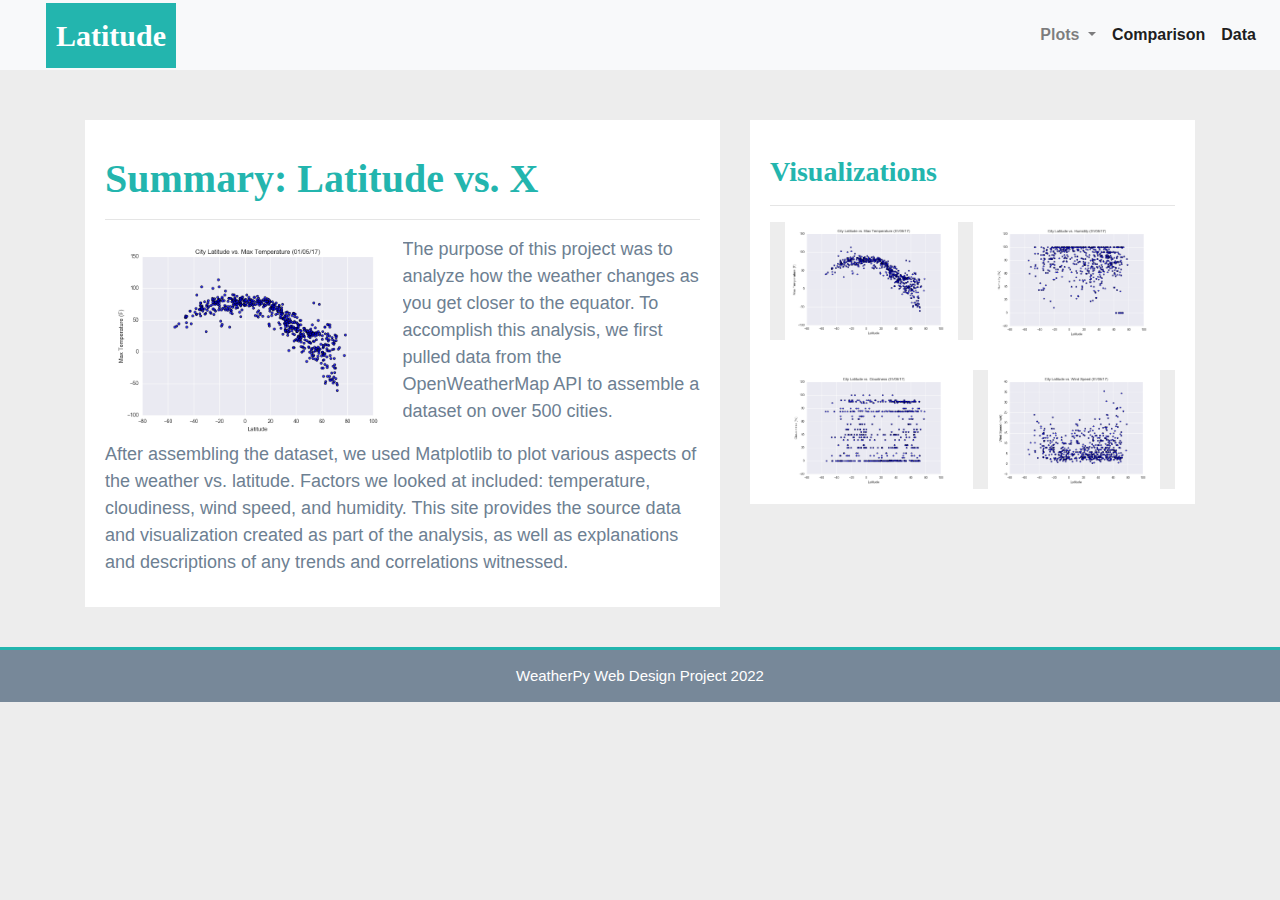
==== HTML _Project (2) (5)/HTML _Project/index.html @ 522b6b40 "upload index file" ====
<!DOCTYPE html>
<html lang="en-us">

<head>
  <meta charset="UTF-8">
  <meta http-equiv="X-UA-Compatible" content="IE=edge">
  <title>Latitude Summary Landing page</title>

  <!-- To ensure proper rendering and touch zooming -->
  <meta name="viewport" content="width=device-width, initial-scale=1">
  <!-- Bootstrap CSS -->
  <link rel="stylesheet" href="https://stackpath.bootstrapcdn.com/bootstrap/4.5.2/css/bootstrap.min.css" integrity="sha384-JcKb8q3iqJ61gNV9KGb8thSsNjpSL0n8PARn9HuZOnIxN0hoP+VmmDGMN5t9UJ0Z" crossorigin="anonymous">
  <!-- stylesheet -->
  <link rel="stylesheet" type="text/css" medida="screen" href="css/style.css">
</head>

<body>
  <div class="navigation">
	<nav class="navbar navbar-expand-lg navbar-light bg-light">
      
        <a class="navbar-brand" href="#" style="background-color: #23B5AE;">Latitude</a>
		<button class="navbar-toggler" type="button" data-toggle="collapse" data-target="#navbarNavDropdown" aria-expanded="false" aria-controls="navbarDropDown" aria-label="Toggle navigation">
			<span class="navbar-toggler-icon"></span>
		</button> 
				
				<div class="collapse navbar-collapse " id="navbarNavDropdown">
					<ul class="navbar-nav ml-auto">
						<li class="nav-item dropdown">
							<a class="nav-link dropdown-toggle" href="#" id="navbarDropdownMenuLink" data-toggle="dropdown" aria-haspopup="true" aria-expanded="false">
								Plots
							</a>
							<div class="dropdown-menu" aria-labelledby="navbarDropdownMenuLink">
								<a class="dropdown-item" href="max_temperature.html">Max Temperature</a>
								<a class="dropdown-item" href="humidity.html">Humidity</a>
								<a class="dropdown-item" href="cloudiness.html">Cloudiness</a>
								<a class="dropdown-item" href="wind_speed.html">Wind Speed</a>
						   </div> 
						</li>

					    <li class="nav-item active">
							<a class="nav-link" href="comparison.html">Comparison</a>
					    </li>
					    <li class="nav-item active">
							<a class="nav-link" href="data.html">Data</a>
				   	    </li>
					</ul>
        		</div>
	
	</nav>
  </div>	
			
		<div class="container">	
			<div class="row">
				<div class="col-lg-7 col-md-12">
					<div class="box">
						<h1 class="title">Summary: Latitude vs. X</h1>
						<hr class="light">
						<img alt="Max Temperature Graph" src="assets/images/Fig1.png" class="visualization rounded float-left">
						<p>The purpose of this project was to analyze how the weather changes as you get closer to the equator. To accomplish this analysis, we first pulled data from the OpenWeatherMap API to assemble a dataset on over 500 cities.</p>
    					<p>After assembling the dataset, we used Matplotlib to plot various aspects of the weather vs. latitude. Factors we looked at included: temperature, cloudiness, wind speed, and humidity. This site provides the source data and visualization created as part of the analysis, as well as explanations and descriptions of any trends and correlations witnessed.</p>
					</div>
					
				</div>
				<div class="col-lg-5 col-md-12">
					<div class="box">
						<h3 class="title">Visualizations</h3>
						<hr class="light">
						<div class="container">
							<div class="row" style="padding-bottom: 30px;">
								<div class="col-6 temp">
                                    
									<a href="max_temperature.html"><img alt="Max Temperature Graph" src="assets/images/Fig1.png" class="image-fluid"></a>
                                    

								</div>
								
								<div class="col-6 humidity-wobble">
									<a href="humidity.html"><img alt="Humidity Graph" src="assets/images/Fig2.png" class="image-fluid"></a>
								</div>
								
							</div>
							<div class="row">
								<div class="col-6 humidity-wobble">
									<a href="cloudiness.html"><img alt="Cloudiness Graph" src="assets/images/Fig3.png" class="image-fluid"></a>
								</div>
								<div class="col-6 temp">
									<a href="wind_speed.html"><img alt="Wind Speed Graph" src="assets/images/Fig4.png" class="image-fluid"></a>
								</div>
							</div>
						</div>

					</div>
					
				</div>
			</div>
		</div>
	</div>
</div>

<footer>
  <div class="footer">WeatherPy Web Design Project 2022</div>
</footer>

<script
src="https://code.jquery.com/jquery-3.3.1.slim.min.js"
integrity="sha384-q8i/X+965DzO0rT7abK41JStQIAqVgRVzpbzo5smXKp4YfRvH+8abtTE1Pi6jizo"
crossorigin="anonymous"></script>

<script
src="https://cdnjs.cloudflare.com/ajax/libs/popper.js/1.14.7/umd/popper.min.js"
integrity="sha384-UO2eT0CpHqdSJQ6hJty5KVphtPhzWj9WO1clHTMGa3JDZwrnQq4sF86dIHNDz0W1"
crossorigin="anonymous"></script>

<script
src="https://stackpath.bootstrapcdn.com/bootstrap/4.3.1/js/bootstrap.min.js"
integrity="sha384-JjSmVgyd0p3pXB1rRibZUAYoIIy6OrQ6VrjIEaFf/nJGzIxFDsf4x0xIM+B07jRM"
crossorigin="anonymous"></script>

  
</body>

</html>
---- HTML _Project (2) (5)/HTML _Project/css/style.css ----
/* Body */
body {
    height: 100%;
    width: 100%;
    background-color: #EDEDED;
    font-family: Georgia, 'Times New Roman', Times, serif;
}
/* Navbar */
.navigation {
    color: white;
    font-family: sans-serif;
    background-color: #23B5AE;
    font-weight: bold;
    padding: inherit;
}
.navigation .navbar-brand {
    color: white;
    font-family: Verdana;
    font-size: 30px;
    background-color: #23B5AE;
    font-weight: bold;
    margin-left: 30px;
    padding: 10px;
    box-sizing: border-box;
}
.navbar {
    max-height: 70px;
    background-color: white;
    font-size: 16px;
}
.dropdown:hover .dropdown-menu {display: block;}
.dropdown-item{
    color: #6D8092; 
}
/* Show different color when hovering over items on the navbar */
.dropdown .dropdown-menu .dropdown-item:active, .dropdown .dropdown-menu .dropdown-item:hover{
    background-color:slateblue; 
}
.navigation .nav-link:hover{
    background-color:#E7E7E7;
   }
.navigation .navbar-brand:hover{
    color: rgb(200, 248, 246);
}
.container {
    width: 100%;
    padding-right: 15px;
    padding-left: 15px;
    margin-right: auto;
    margin-left: auto;
}
/* Images */
img {
    position: relative;
    width: 100%;
    height: 100%;
}
/*
.image-fluid:hover{
    border-color: #23B5AE;
    border-style: solid;
}
.image-active {
    border-color:#23B5AE;
    border-style: solid; 
}

/* Surrond imgage with text */
.visualization{
    width: 50%;
    height: 50%;
}
.temp {
    width: 100%;
    height: 100%;
    background: #EDEDED;
    transition: background-color 2s ease-out 100ms;
}
.temp:hover{
    border-color: slateblue;
    border-style: solid;
    background-color: slateblue;
}


@-webkit-keyframes humidity-wobble {
    16.65% {
      -webkit-transform: translateX(8px);
      transform: translateX(8px);
    }
    33.3% {
      -webkit-transform: translateX(-6px);
      transform: translateX(-6px);
    }
    49.95% {
      -webkit-transform: translateX(4px);
      transform: translateX(4px);
    }
    66.6% {
      -webkit-transform: translateX(-2px);
      transform: translateX(-2px);
    }
    83.25% {
      -webkit-transform: translateX(1px);
      transform: translateX(1px);
    }
    100% {
      -webkit-transform: translateX(0);
      transform: translateX(0);
    }
  }
  @keyframes humidity-wobble {
    16.65% {
      -webkit-transform: translateX(8px);
      transform: translateX(8px);
    }
    33.3% {
      -webkit-transform: translateX(-6px);
      transform: translateX(-6px);
    }
    49.95% {
      -webkit-transform: translateX(4px);
      transform: translateX(4px);
    }
    66.6% {
      -webkit-transform: translateX(-2px);
      transform: translateX(-2px);
    }
    83.25% {
      -webkit-transform: translateX(1px);
      transform: translateX(1px);
    }
    100% {
      -webkit-transform: translateX(0);
      transform: translateX(0);
    }
  }
  .humidity-wobble {
    display: inline-block;
    vertical-align: middle;
    -webkit-transform: perspective(1px) translateZ(0);
    transform: perspective(1px) translateZ(0);
    box-shadow: 0 0 1px rgba(0, 0, 0, 0);
  }
  .humidity-wobble:hover, .humidity-wobble:focus, .humidity-wobble:active {
    -webkit-animation-name: humidity-wobble;
    animation-name: humidity-wobble;
    -webkit-animation-duration: 1s;
    animation-duration: 1s;
    -webkit-animation-timing-function: ease-in-out;
    animation-timing-function: ease-in-out;
    -webkit-animation-iteration-count: 1;
    animation-iteration-count: 1;
  }
  
/* Title */
.title {
    color: #23B5AE;  
    font-family: Georgia, 'Times New Roman', Times, serif;
    font-weight: bolder; 
    padding-top: 25px; 
}
/* Paragraph */
p {
    color: #6D8092;
    font-family: Arial, Helvetica, sans-serif;
    font-size: 18px; 
}
/* Box */
.box {
    margin-top: 50px;
    margin-bottom: 40px;
    padding: 10px 20px 15px;
    color: black;
    background-color: white;
}

/* Table */
.table-responsive {
    font-family: Arial, Helvetica, sans-serif;
}
/* Footer */
footer {
    background-color: #778899; 
    border-top-style: solid; 
    border-top-width: 3px; 
    border-top-color: #23B5AE;
    color: white; 
    min-height: 55px; 
    font-family: Arial, Helvetica, sans-serif;
    font-size: 15px; 
    text-align: center; 
    width: 100%;
    padding-top: 15px; 
}

@media(max-width: 992px){
.navbar-brand {
    color: white;
    font-size: 30px;
    background-color: #23B5AE;
    padding: 10px;
}
.navbar{
    max-height: none; 
    padding: inherit;
}
.container{
    background-color: white;
}
}
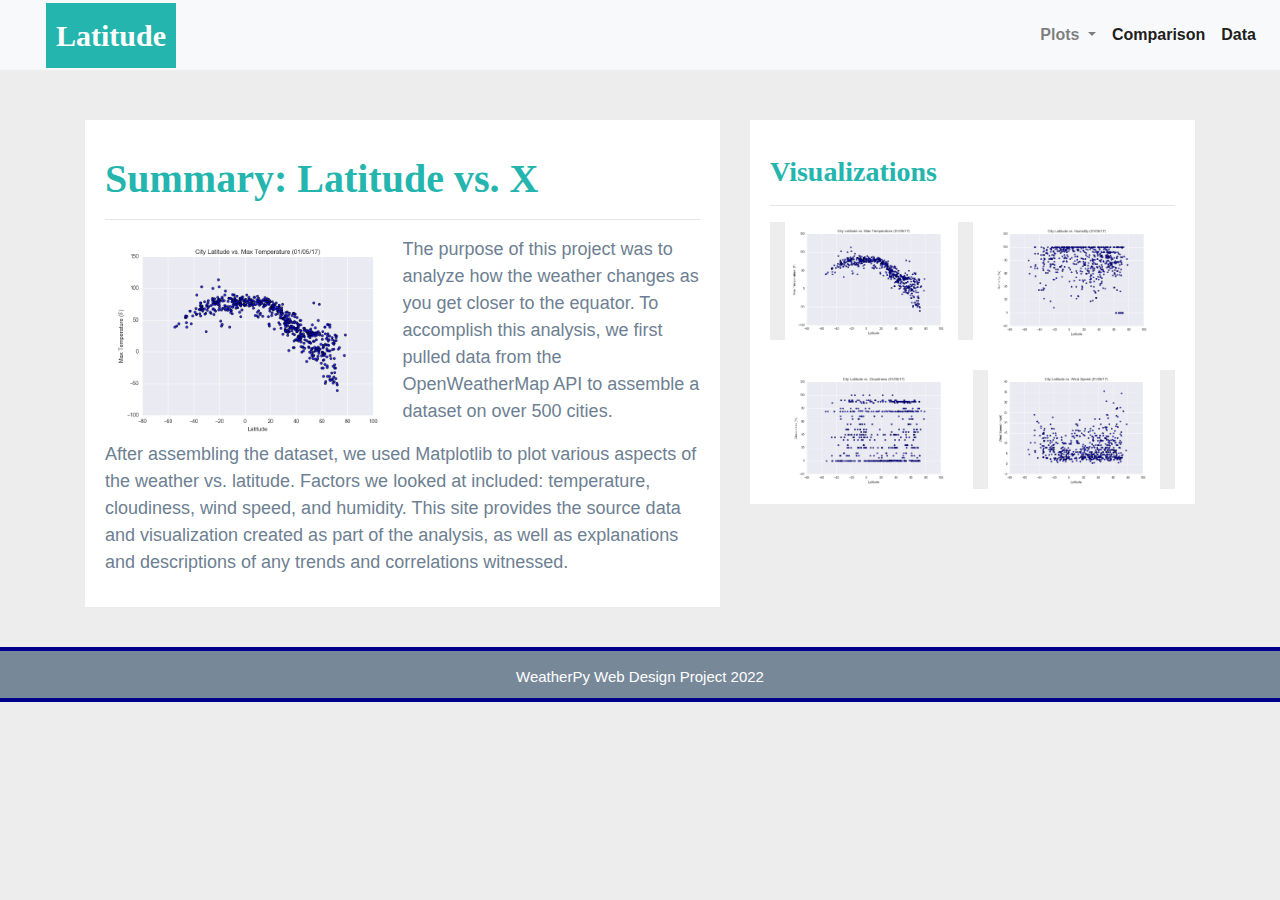
==== commit acf3eaae: "upload modified index" ====
--- a/HTML _Project (2) (5)/HTML _Project/index.html
+++ b/HTML _Project (2) (5)/HTML _Project/index.html
@@ -11,7 +11,7 @@
   <!-- Bootstrap CSS -->
   <link rel="stylesheet" href="https://stackpath.bootstrapcdn.com/bootstrap/4.5.2/css/bootstrap.min.css" integrity="sha384-JcKb8q3iqJ61gNV9KGb8thSsNjpSL0n8PARn9HuZOnIxN0hoP+VmmDGMN5t9UJ0Z" crossorigin="anonymous">
   <!-- stylesheet -->
-  <link rel="stylesheet" type="text/css" medida="screen" href="css/style.css">
+  <link rel="stylesheet" type="text/css" medida="screen" href="style.css">
 </head>
 
 <body>
--- a/HTML _Project (2) (5)/HTML _Project/style.css
+++ b/HTML _Project (2) (5)/HTML _Project/style.css
@@ -0,0 +1,218 @@
+/* Body */
+body {
+    height: 100%;
+    width: 100%;
+    background-color: #EDEDED;
+    font-family: Georgia, 'Times New Roman', Times, serif;
+}
+/* Navbar */
+.navigation {
+    color: white;
+    font-family: sans-serif;
+    background-color: #23B5AE;
+    font-weight: bold;
+    padding: inherit;
+}
+.navigation .navbar-brand {
+    color: white;
+    font-family: Verdana;
+    font-size: 30px;
+    background-color: #23B5AE;
+    font-weight: bold;
+    margin-left: 30px;
+    padding: 10px;
+    box-sizing: border-box;
+}
+.navbar {
+    max-height: 70px;
+    background-color: white;
+    font-size: 16px;
+}
+.dropdown:hover .dropdown-menu {display: block;}
+.dropdown-item{
+    color: #6D8092; 
+}
+/* Show different color when hovering over items on the navbar */
+.dropdown .dropdown-menu .dropdown-item:active, .dropdown .dropdown-menu .dropdown-item:hover{
+    background-color:slateblue; 
+}
+.navigation .nav-link:hover{
+    background-color:#E7E7E7;
+   }
+.navigation .navbar-brand:hover{
+    color: rgb(200, 248, 246);
+}
+.container {
+    width: 100%;
+    padding-right: 15px;
+    padding-left: 15px;
+    margin-right: auto;
+    margin-left: auto;
+}
+/* Images */
+img {
+    position: relative;
+    width: 100%;
+    height: 100%;
+}
+
+/* Surrond image */
+.visualization{
+    width: 50%;
+    height: 50%;
+}
+
+.temp {
+    width: 100%;
+    height: 100%;
+    background: #EDEDED;
+    transition: background-color 2s ease-out 100ms;
+}
+.temp:hover{
+    border-color: slateblue;
+    border-style: solid;
+    background-color: slateblue;
+}
+
+.mini {
+    width: 100%;
+    height: 100%;
+    background: #EDEDED;
+    transition: background-color 2s ease-out 100ms;
+}
+.mini:hover{
+    border-color: #6D8092;
+    border-style: solid;
+    background-color: #6D8092;
+}
+
+@-webkit-keyframes humidity-wobble {
+    16.65% {
+      -webkit-transform: translateX(8px);
+      transform: translateX(8px);
+    }
+    33.3% {
+      -webkit-transform: translateX(-6px);
+      transform: translateX(-6px);
+    }
+    49.95% {
+      -webkit-transform: translateX(4px);
+      transform: translateX(4px);
+    }
+    66.6% {
+      -webkit-transform: translateX(-2px);
+      transform: translateX(-2px);
+    }
+    83.25% {
+      -webkit-transform: translateX(1px);
+      transform: translateX(1px);
+    }
+    100% {
+      -webkit-transform: translateX(0);
+      transform: translateX(0);
+    }
+  }
+  @keyframes humidity-wobble {
+    16.65% {
+      -webkit-transform: translateX(8px);
+      transform: translateX(8px);
+    }
+    33.3% {
+      -webkit-transform: translateX(-6px);
+      transform: translateX(-6px);
+    }
+    49.95% {
+      -webkit-transform: translateX(4px);
+      transform: translateX(4px);
+    }
+    66.6% {
+      -webkit-transform: translateX(-2px);
+      transform: translateX(-2px);
+    }
+    83.25% {
+      -webkit-transform: translateX(1px);
+      transform: translateX(1px);
+    }
+    100% {
+      -webkit-transform: translateX(0);
+      transform: translateX(0);
+    }
+  }
+  .humidity-wobble {
+    display: inline-block;
+    vertical-align: middle;
+    -webkit-transform: perspective(1px) translateZ(0);
+    transform: perspective(1px) translateZ(0);
+    box-shadow: 0 0 1px rgba(0, 0, 0, 0);
+  }
+  .humidity-wobble:hover, .humidity-wobble:focus, .humidity-wobble:active {
+    -webkit-animation-name: humidity-wobble;
+    animation-name: humidity-wobble;
+    -webkit-animation-duration: 1s;
+    animation-duration: 1s;
+    -webkit-animation-timing-function: ease-in-out;
+    animation-timing-function: ease-in-out;
+    -webkit-animation-iteration-count: 1;
+    animation-iteration-count: 1;
+  }
+  
+/* Title */
+.title {
+    color: #23B5AE;  
+    font-family: Georgia, 'Times New Roman', Times, serif;
+    font-weight: bolder; 
+    padding-top: 25px; 
+}
+/* Paragraph */
+p {
+    color: #6D8092;
+    font-family: Arial, Helvetica, sans-serif;
+    font-size: 18px; 
+}
+/* Box */
+.box {
+    margin-top: 50px;
+    margin-bottom: 40px;
+    padding: 10px 20px 15px;
+    color: black;
+    background-color: white;
+}
+
+/* Table */
+.table-responsive {
+    font-family: Arial, Helvetica, sans-serif;
+}
+/* Footer */
+footer {
+    background-color: #778899; 
+    border-top-style: solid; 
+    border-top-width: 4px; 
+    border-top-color: darkblue;
+    border-bottom: darkblue;
+    border-bottom-width: 4px;
+    border-bottom-style: solid;
+    color: white; 
+    min-height: 55px; 
+    font-family: Arial, Helvetica, sans-serif;
+    font-size: 15px; 
+    text-align: center; 
+    width: 100%;
+    padding-top: 15px; 
+
+}
+
+@media(max-width: 992px){
+.navbar-brand {
+    color: white;
+    font-size: 30px;
+    background-color: #23B5AE;
+    padding: 10px;
+}
+.navbar{
+    max-height: none; 
+    padding: inherit;
+}
+.container{
+    background-color: white;
+}
+}